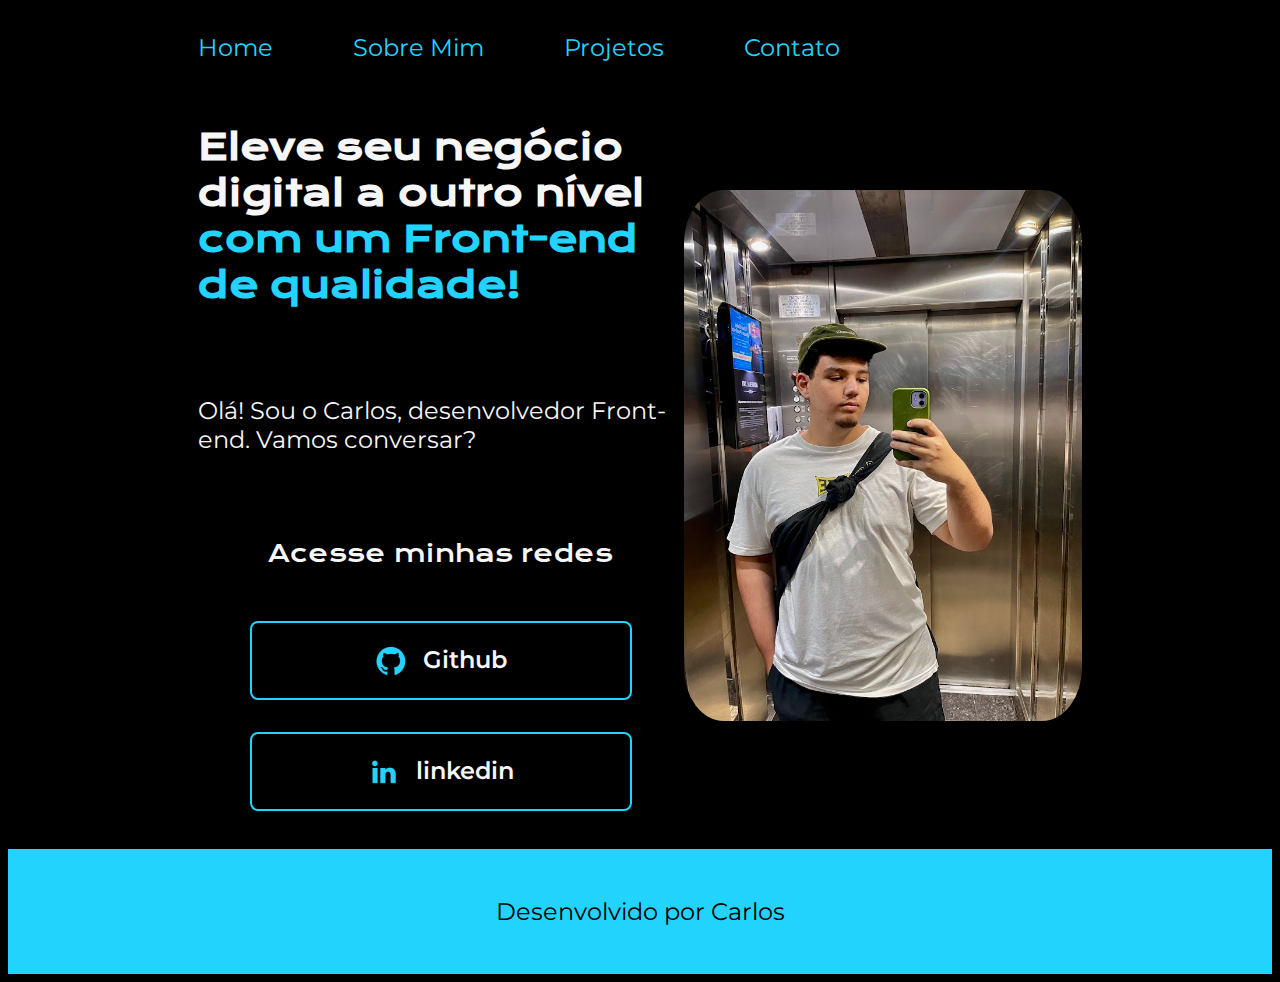
==== index.html @ 83ee728f "0" ====
<!DOCTYPE html>
<html lang="pt-br">

<head>
    <meta charset="UTF-8">
    <meta http-equiv="X-UA-Compatible" content="IE=edge">
    <meta name="viewport" content="width=device-width, initial-scale=1.0">
    <title>Portifolio</title>
    <link rel="stylesheet" href="/estilos/style.css">
</head>

<body>
    <header class="cabecalho">
        <nav class="cabecalho-menu">
           <a class="cabecalho-menu-link" href="index.html">Home</a>
           <a class="cabecalho-menu-link" href="sobremim.html">Sobre Mim</a>
           <a class="cabecalho-menu-link" href="projetos.html">Projetos</a>
           <a class="cabecalho-menu-link" href="contato.html">Contato</a>
        </nav>
    </header>
    <main class="apresentacao">
        <section class="apresentacao__conteudo">
            <h1 class="apresentacao__conteudo__titulo">Eleve seu negócio digital a outro nível<strong 
            class="titulo-destaque"> com um Front-end de qualidade!
            </strong></h1>
            <p class="apresentacao__conteudo__texto">Olá! Sou o Carlos, desenvolvedor
            Front-end. Vamos conversar?</p>
            <div class="apresentacao__links">
                <h2 class="apresentacao__links__subtitulo">Acesse minhas redes</h2>
                <a class="apresentacao__links__link" href="https://github.com/ItsDrue157">
                    <img src="./img/Logo Github.png">
                    Github
                </a>
                <a class="apresentacao__links__link" href="https://linkedin.com/in/borg3s">
                    <img src="./img/Logo linkedin.png">
                    linkedin
                </a>
            </div>
        </section>
        <img class="foto-carlos" src="./img/carlos.jpg" alt="Foto do Carlos">
    </main>
    <footer class="rodape">
        <p>Desenvolvido por Carlos</p>
    </footer>
</body>

</html>
---- estilos/style.css ----
@import url('https://fonts.googleapis.com/css2?family=Krona+One&family=Montserrat:wght@400;600&display=swap');



body{

    box-sizing: border-box;
    background-color: #000000;
    color: #F6F6F6;
}
.cabecalho{
    padding: 2% 0 0 15%;
}
.cabecalho-menu{
    display: flex;
    gap: 80px;
}
.cabecalho-menu-link{
    font-family: 'Montserrat', sans-serif;
    text-decoration: none;
    font-weight: 400;
    font-size: 24px;
    color: #22D4FD;
}


.apresentacao{
    padding: 3% 15%;
    display: flex;
    align-items: center;
    justify-content: space-between;
}
.apresentacao__conteudo{
    width: 615px;
    display: flex;
    flex-direction: column;
    gap: 40px;
}

.apresentacao__conteudo__titulo{
    font-size: 36px;
    font-family: 'Krona One', sans-serif;
}
.titulo-destaque{
    color: #22D4FD;
}
.apresentacao__conteudo__texto{
    font-size: 24px;
    font-family: 'Montserrat', sans-serif;
}

.apresentacao__links{
    display: flex;
    flex-direction: column;
    justify-content: space-between;
    align-items: center;
    gap: 32px;
}
.apresentacao__links__subtitulo{
    font-family: 'Krona One', sans-serif;
    font-weight: 400;
    font-size: 24px;
}
.apresentacao__links__link{
    /* background-color: #22D4FD; */
    display: flex;
    justify-content: center;
    gap: 16px;
    border: 2px solid #22D4FD;
    width: 378px;
    text-align: center;
    border-radius: 8px;
    font-size: 24px;
    font-weight: 600;
    padding: 21.5px 0;
    text-decoration: none;
    color: #F6F6F6;
    font-family: 'Montserrat', sans-serif;
}
.apresentacao__links__link:hover{
    background-color: #272727;
}
.rodape{
    padding: 24px;
    color: #000000;
    background-color: #22D4FD;
    text-align: center;
    font-family: 'Montserrat', sans-serif;
    font-size: 24px;
    font-weight: 400;
}


.foto-carlos{
    width: 45%;
    border-radius: 10%;
}
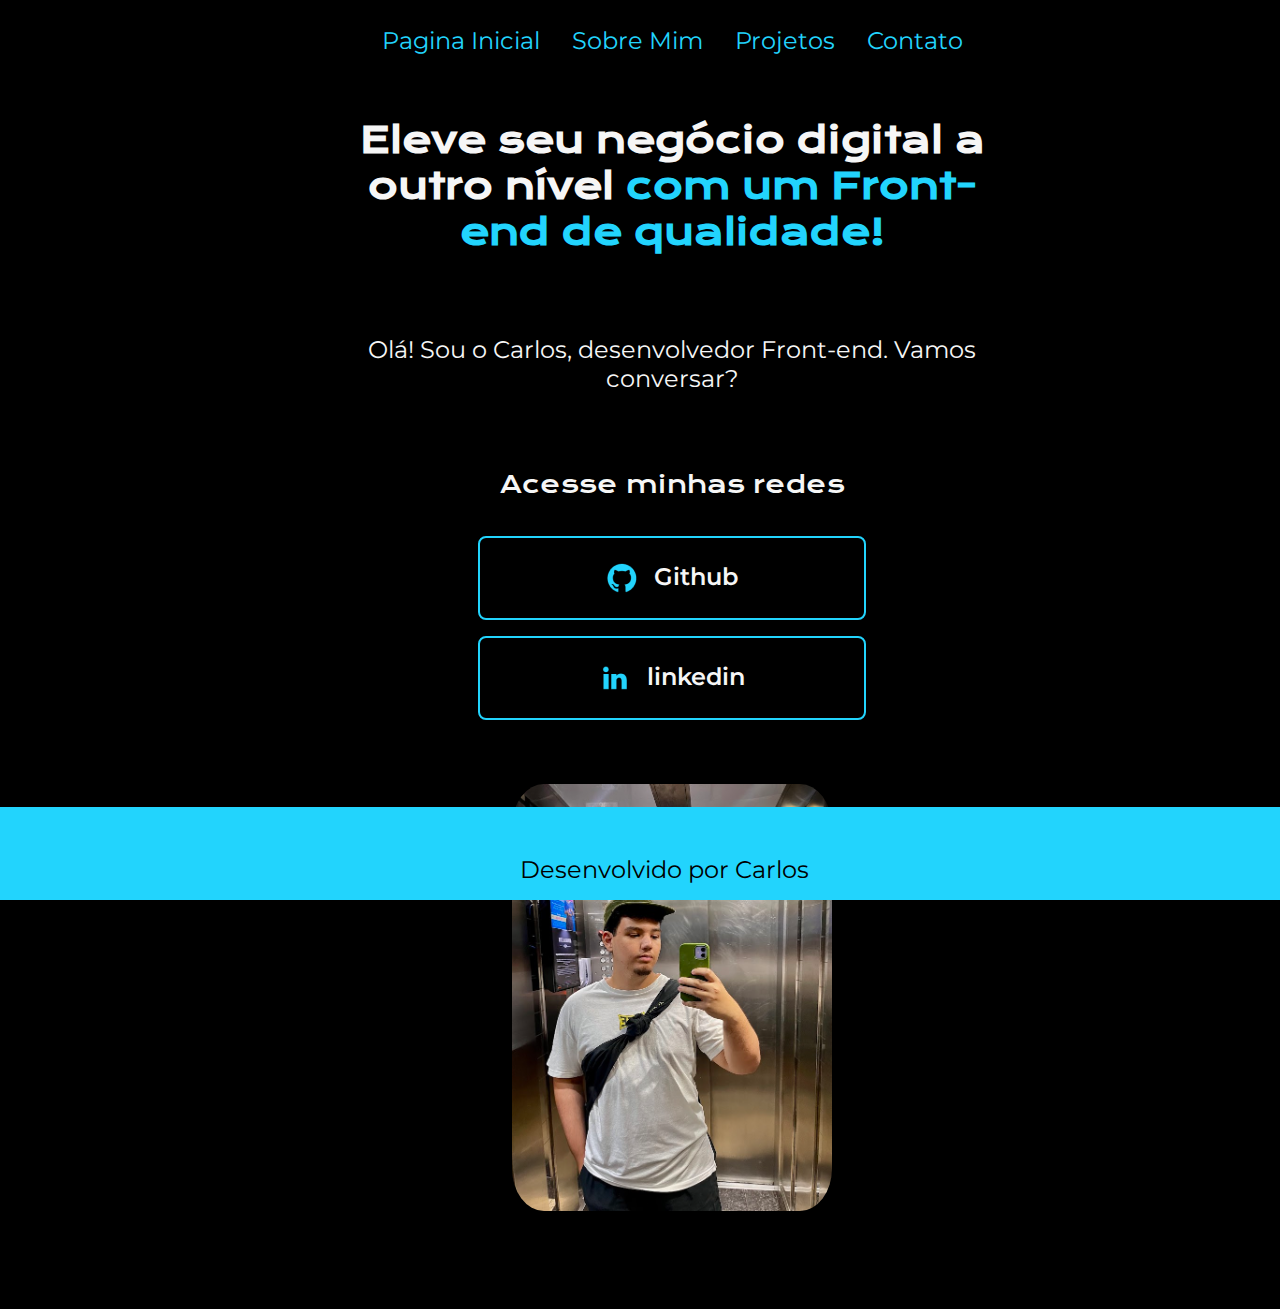
==== commit c3c092a6: "0" ====
--- a/index.html
+++ b/index.html
@@ -5,14 +5,14 @@
     <meta charset="UTF-8">
     <meta http-equiv="X-UA-Compatible" content="IE=edge">
     <meta name="viewport" content="width=device-width, initial-scale=1.0">
-    <title>Portifolio</title>
+    <title>Pagina Incial</title>
     <link rel="stylesheet" href="/estilos/style.css">
 </head>
 
 <body>
     <header class="cabecalho">
         <nav class="cabecalho-menu">
-           <a class="cabecalho-menu-link" href="index.html">Home</a>
+           <a class="cabecalho-menu-link" href="index.html">Pagina Inicial</a>
            <a class="cabecalho-menu-link" href="sobremim.html">Sobre Mim</a>
            <a class="cabecalho-menu-link" href="projetos.html">Projetos</a>
            <a class="cabecalho-menu-link" href="contato.html">Contato</a>
--- a/estilos/style.css
+++ b/estilos/style.css
@@ -1,97 +1,358 @@
 @import url('https://fonts.googleapis.com/css2?family=Krona+One&family=Montserrat:wght@400;600&display=swap');
 
-
-
-body{
-
+body {
     box-sizing: border-box;
     background-color: #000000;
     color: #F6F6F6;
-}
-.cabecalho{
-    padding: 2% 0 0 15%;
-}
-.cabecalho-menu{
-    display: flex;
-    gap: 80px;
-}
-.cabecalho-menu-link{
-    font-family: 'Montserrat', sans-serif;
-    text-decoration: none;
-    font-weight: 400;
-    font-size: 24px;
-    color: #22D4FD;
-}
-
-
-.apresentacao{
-    padding: 3% 15%;
-    display: flex;
+    margin: 0;
+    padding: 0;
+    font-family: 'Montserrat', sans-serif;
+}
+
+.cabecalho {
+    padding: 2% 0 0 5%;
+}
+
+.cabecalho-menu {
+    display: flex;
+    flex-wrap: wrap;
+    gap: 2rem;
+    justify-content: center;
+}
+
+.cabecalho-menu-link {
+    text-decoration: none;
+    font-weight: 400;
+    font-size: 1.5rem;
+    color: #22D4FD;
+}
+
+.apresentacao {
+    padding: 3% 5%;
+    display: flex;
+    flex-direction: row;
     align-items: center;
-    justify-content: space-between;
-}
-.apresentacao__conteudo{
-    width: 615px;
+    gap: 2rem;
+    flex-wrap: wrap;
+    margin-left: 10%;
+}
+
+.apresentacao__conteudo {
+    flex: 1;
+    max-width: 40rem;
     display: flex;
     flex-direction: column;
-    gap: 40px;
-}
-
-.apresentacao__conteudo__titulo{
-    font-size: 36px;
+    gap: 2rem;
+    text-align: center;
+}
+
+.apresentacao__conteudo__titulo {
+    font-size: 2.25rem;
     font-family: 'Krona One', sans-serif;
 }
-.titulo-destaque{
-    color: #22D4FD;
-}
-.apresentacao__conteudo__texto{
-    font-size: 24px;
-    font-family: 'Montserrat', sans-serif;
-}
-
-.apresentacao__links{
+
+.titulo-destaque {
+    color: #22D4FD;
+}
+
+.apresentacao__conteudo__texto {
+    font-size: 1.5rem;
+}
+
+.apresentacao__links {
     display: flex;
     flex-direction: column;
-    justify-content: space-between;
     align-items: center;
-    gap: 32px;
-}
-.apresentacao__links__subtitulo{
+    gap: 2rem;
+}
+
+.apresentacao__links__subtitulo {
     font-family: 'Krona One', sans-serif;
     font-weight: 400;
-    font-size: 24px;
-}
-.apresentacao__links__link{
-    /* background-color: #22D4FD; */
-    display: flex;
-    justify-content: center;
-    gap: 16px;
+    font-size: 1.5rem;
+}
+
+.apresentacao__links__link {
+    display: flex;
+    justify-content: center;
+    gap: 1rem;
     border: 2px solid #22D4FD;
-    width: 378px;
-    text-align: center;
-    border-radius: 8px;
-    font-size: 24px;
+    width: 100%;
+    max-width: 24rem;
+    text-align: center;
+    border-radius: 0.5rem;
+    font-size: 1.5rem;
     font-weight: 600;
-    padding: 21.5px 0;
-    text-decoration: none;
-    color: #F6F6F6;
-    font-family: 'Montserrat', sans-serif;
-}
-.apresentacao__links__link:hover{
+    padding: 1.5rem 0;
+    text-decoration: none;
+    color: #F6F6F6;
+}
+
+.apresentacao__links__link:hover {
     background-color: #272727;
 }
-.rodape{
-    padding: 24px;
+
+.rodape {
+
+    padding: 1.5rem;
     color: #000000;
     background-color: #22D4FD;
     text-align: center;
-    font-family: 'Montserrat', sans-serif;
-    font-size: 24px;
-    font-weight: 400;
-}
-
-
-.foto-carlos{
-    width: 45%;
+    font-size: 1.5rem;
+    font-weight: 400;
+    width: 100%;
+}
+
+.foto-carlos {
+    flex: 1;
+    max-width: 20rem;
     border-radius: 10%;
-}+    margin-top: 2rem;
+    width: 100%;
+}
+/*CSS Pagina Sobre Mim  */
+@import url('https://fonts.googleapis.com/css2?family=Krona+One&family=Montserrat:wght@400;600&display=swap');
+
+body {
+    background-color: black;
+    margin: 0;
+    padding-bottom: 60px; /* Espaço para o rodapé */
+    color: #F6F6F6;
+    font-family: 'Montserrat', sans-serif;
+    box-sizing: border-box;
+}
+
+.cabecalho {
+    padding: 2% 0 0 5%;
+}
+
+.cabecalho-menu {
+    display: flex;
+    flex-wrap: wrap;
+    gap: 2rem;
+    justify-content: center;
+}
+
+.cabecalho-menu-link {
+    font-family: 'Montserrat', sans-serif;
+    text-decoration: none;
+    font-weight: 400;
+    font-size: 1.5rem;
+    color: #22D4FD;
+}
+
+.apresentacao {
+    padding: 3% 5%;
+    display: flex;
+    flex-direction: column;
+    align-items: center;
+    gap: 2rem;
+    margin-right: 5%;
+}
+
+.apresentacao__conteudo__paragrafo {
+    font-size: 1.5rem;
+    font-family: 'Montserrat', sans-serif;
+    color: white;
+    text-align: center;
+    width: 100%;
+    max-width: 40rem;
+}
+
+.apresentacao__links {
+    display: flex;
+    flex-direction: column;
+    gap: 1rem;
+    align-items: center;
+    width: 100%;
+    max-width: 40rem;
+}
+
+.apresentacao__links__link {
+    display: flex;
+    justify-content: center;
+    gap: 1rem;
+    border: 2px solid #22D4FD;
+    width: 100%;
+    max-width: 24rem;
+    text-align: center;
+    border-radius: 0.5rem;
+    font-size: 1.5rem;
+    font-weight: 600;
+    padding: 1.5rem 0;
+    text-decoration: none;
+    color: #F6F6F6;
+}
+
+.rodape {
+    position: fixed;
+    bottom: 0;
+    width: 100%;
+    padding: 1.5rem;
+    color: #000000;
+    background-color: #22D4FD;
+    text-align: center;
+    font-family: 'Montserrat', sans-serif;
+    font-size: 1.5rem;
+    font-weight: 400;
+}
+/*CSS Pagina Projetos*/
+@import url('https://fonts.googleapis.com/css2?family=Montserrat:wght@400;600&display=swap');
+
+body {
+    background-color: black;
+    margin: 0;
+    padding-bottom: 60px; /* Espaço para o rodapé */
+    color: #F6F6F6;
+    font-family: 'Montserrat', sans-serif;
+    box-sizing: border-box;
+}
+
+.cabecalho {
+    padding: 2% 0 0 5%;
+}
+
+.cabecalho-menu {
+    display: flex;
+    flex-wrap: wrap;
+    gap: 2rem;
+    justify-content: center;
+}
+
+.cabecalho-menu-link {
+    font-family: 'Montserrat', sans-serif;
+    text-decoration: none;
+    font-weight: 400;
+    font-size: 1.5rem;
+    color: #22D4FD;
+}
+
+.conteudo {
+    padding: 3% 5%;
+    text-align: center;
+}
+
+.conteudo__titulo {
+    font-size: 2.25rem;
+    margin-bottom: 2.5rem;
+}
+
+.conteudo__cards {
+    display: flex;
+    justify-content: center;
+    gap: 1.25rem;
+    flex-wrap: wrap;
+}
+
+.card {
+    background-color: #333;
+    border: 2px solid #22D4FD;
+    border-radius: 0.5rem;
+    padding: 1.25rem;
+    width: 100%;
+    max-width: 18.75rem;
+    text-align: center;
+}
+
+.card__titulo {
+    font-size: 1.5rem;
+    margin-bottom: 0.625rem;
+}
+
+.card__descricao {
+    font-size: 1.125rem;
+}
+
+.card_link_projeto {
+    text-decoration: none;
+    color: #22D4FD;
+    font-size: 1.125rem;
+}
+
+.rodape {
+    bottom: 0;
+    width: 100%;
+    height: 5%;
+    padding: 1.5rem;
+    color: #000000;
+    background-color: #22D4FD;
+    text-align: center;
+    font-family: 'Montserrat', sans-serif;
+    font-size: 1.5rem;
+    font-weight: 400;
+}
+/*CSS Pagina Contato*/
+@import url('https://fonts.googleapis.com/css2?family=Montserrat:wght@400;600&display=swap');
+
+body {
+    background-color: black;
+    margin: 0;
+    padding-bottom: 60px; /* Espaço para o rodapé */
+    color: #F6F6F6;
+    font-family: 'Montserrat', sans-serif;
+    box-sizing: border-box;
+}
+
+.cabecalho {
+    padding: 2% 0 0 5%;
+}
+
+.cabecalho-menu {
+    display: flex;
+    flex-wrap: wrap;
+    gap: 2rem;
+    justify-content: center;
+}
+
+.cabecalho-menu-link {
+    font-family: 'Montserrat', sans-serif;
+    text-decoration: none;
+    font-weight: 400;
+    font-size: 1.5rem;
+    color: #22D4FD;
+}
+
+.conteudo_contato {
+    padding: 3% 5%;
+    text-align: center;
+    margin-top: 5vh; 
+}
+
+.conteudo__titulo_contato {
+    font-family: 'Montserrat', sans-serif;
+    color: white;
+    font-size: 2rem;
+    margin-bottom: 2rem;
+}
+
+.conteudo_paragrafo_contato {
+    font-family: 'Montserrat', sans-serif;
+    color: white;
+    font-size: 1.25rem;
+    margin-bottom: 2rem;
+    padding: 0 10%;
+}
+
+.contato {
+    display: inline-block;
+    background-color: #22D4FD;
+    color: white;
+    padding: 1rem 2rem;
+    border-radius: 0.25rem;
+    text-decoration: none;
+    font-size: 1.125rem;
+    margin-top: 5vh;
+}
+
+.rodape {
+    position: fixed;
+    bottom: 0;
+    width: 100%;
+    padding: 1.5rem;
+    color: #000000;
+    background-color: #22D4FD;
+    text-align: center;
+    font-family: 'Montserrat', sans-serif;
+    font-size: 1.5rem;
+    font-weight: 400;
+}
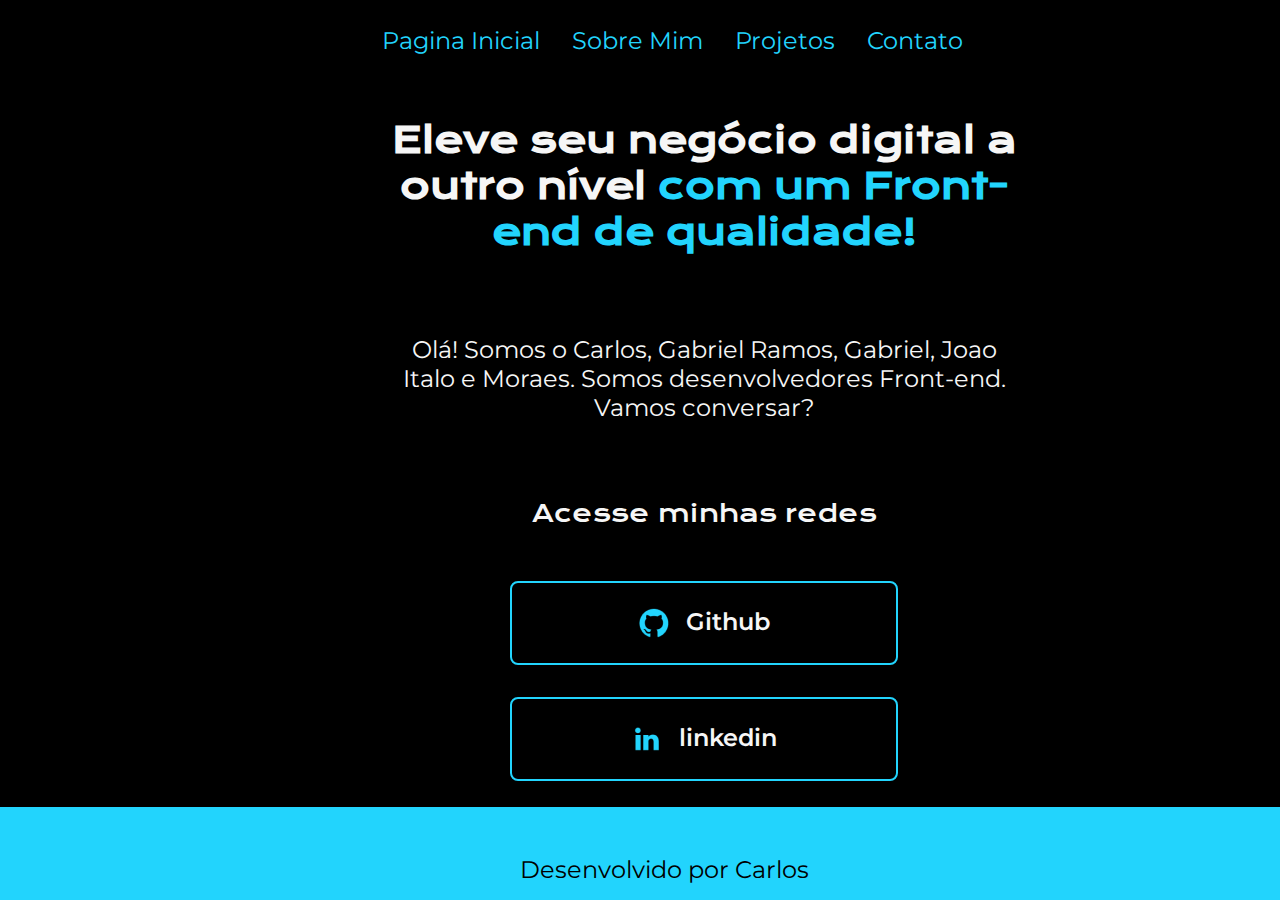
==== commit 58c0a709: "0" ====
--- a/index.html
+++ b/index.html
@@ -23,7 +23,8 @@
             <h1 class="apresentacao__conteudo__titulo">Eleve seu negócio digital a outro nível<strong 
             class="titulo-destaque"> com um Front-end de qualidade!
             </strong></h1>
-            <p class="apresentacao__conteudo__texto">Olá! Sou o Carlos, desenvolvedor
+            <p class="apresentacao__conteudo__texto">Olá! Somos o Carlos, Gabriel Ramos, Gabriel,
+                Joao Italo e Moraes. Somos desenvolvedores
             Front-end. Vamos conversar?</p>
             <div class="apresentacao__links">
                 <h2 class="apresentacao__links__subtitulo">Acesse minhas redes</h2>
@@ -37,7 +38,6 @@
                 </a>
             </div>
         </section>
-        <img class="foto-carlos" src="./img/carlos.jpg" alt="Foto do Carlos">
     </main>
     <footer class="rodape">
         <p>Desenvolvido por Carlos</p>
--- a/estilos/style.css
+++ b/estilos/style.css
@@ -34,7 +34,7 @@
     align-items: center;
     gap: 2rem;
     flex-wrap: wrap;
-    margin-left: 10%;
+    margin-left: 25%;
 }
 
 .apresentacao__conteudo {
@@ -103,15 +103,155 @@
     width: 100%;
 }
 
-.foto-carlos {
+/*CSS Pagina Sobre Mim  */
+
+.about-us {
+    margin-left: 25%;
+    text-align: center;
+    width: 100%;
+    max-width: 1200px;
+    display: flex;
+    flex-direction: column;
+    justify-content: center;
+    align-items: center;
     flex: 1;
-    max-width: 20rem;
-    border-radius: 10%;
-    margin-top: 2rem;
-    width: 100%;
-}
-/*CSS Pagina Sobre Mim  */
-@import url('https://fonts.googleapis.com/css2?family=Krona+One&family=Montserrat:wght@400;600&display=swap');
+    padding: 2rem;
+}
+
+.card-sobres-container {
+    display: flex;
+    flex-wrap: wrap;
+    justify-content: center;
+    gap: 1rem;
+    width: 100%;
+}
+
+.card-sobre {
+    background-color: #292929;
+    border-radius: 10px;
+    box-shadow: 0 4px 8px rgba(0, 0, 0, 0.1);
+    overflow: hidden;
+    width: 100%;
+    max-width: 300px;
+    text-align: center;
+    padding: 1rem;
+    box-sizing: border-box;
+    flex: 1 1 calc(33.333% - 1rem);
+}
+
+.card-sobre img {
+    width: 100%;
+    height: auto;
+    object-fit: cover;
+}
+
+.card-sobre h2 {
+    margin: 0.5rem 0;
+    font-size: 1.5em;
+}
+
+.card-sobre p {
+    color: #ffffff;
+    font-size: 1em;
+    margin: 0.5rem 0;
+}
+
+.card-sobre a {
+    display: inline-block;
+    background-color: #007BFF;
+    border: none;
+    color: white;
+    padding: 0.5rem 1rem;
+    margin: 0.5rem;
+    border-radius: 5px;
+    cursor: pointer;
+    font-size: 1em;
+    text-decoration: none;
+}
+
+.rodape {
+    text-align: center;
+    padding: 1rem;
+    background-color: #333;
+    color: white;
+    width: 100%;
+}
+/*CSS Pagina Projetos*/
+.cabecalho {
+    padding: 2% 0 0 5%;
+}
+
+.cabecalho-menu {
+    display: flex;
+    flex-wrap: wrap;
+    gap: 2rem;
+    justify-content: center;
+}
+
+.cabecalho-menu-link {
+    font-family: 'Montserrat', sans-serif;
+    text-decoration: none;
+    font-weight: 400;
+    font-size: 1.5rem;
+    color: #22D4FD;
+}
+
+.conteudo {
+    padding: 3% 5%;
+    text-align: center;
+}
+
+.conteudo__titulo {
+    font-size: 2.25rem;
+    margin-bottom: 2.5rem;
+}
+
+.conteudo__cards {
+    display: flex;
+    justify-content: center;
+    gap: 1.25rem;
+    flex-wrap: wrap;
+}
+
+.card {
+    background-color: #333;
+    border: 2px solid #22D4FD;
+    border-radius: 0.5rem;
+    padding: 1.25rem;
+    width: 100%;
+    max-width: 18.75rem;
+    text-align: center;
+}
+
+.card__titulo {
+    font-size: 1.5rem;
+    margin-bottom: 0.625rem;
+}
+
+.card__descricao {
+    font-size: 1.125rem;
+}
+
+.card_link_projeto {
+    text-decoration: none;
+    color: #22D4FD;
+    font-size: 1.125rem;
+}
+
+.rodape {
+    bottom: 0;
+    width: 100%;
+    height: 5%;
+    padding: 1.5rem;
+    color: #000000;
+    background-color: #22D4FD;
+    text-align: center;
+    font-family: 'Montserrat', sans-serif;
+    font-size: 1.5rem;
+    font-weight: 400;
+}
+/*CSS Pagina Contato*/
+@import url('https://fonts.googleapis.com/css2?family=Montserrat:wght@400;600&display=swap');
 
 body {
     background-color: black;
@@ -141,47 +281,36 @@
     color: #22D4FD;
 }
 
-.apresentacao {
+.conteudo_contato {
     padding: 3% 5%;
-    display: flex;
-    flex-direction: column;
-    align-items: center;
-    gap: 2rem;
-    margin-right: 5%;
-}
-
-.apresentacao__conteudo__paragrafo {
-    font-size: 1.5rem;
-    font-family: 'Montserrat', sans-serif;
-    color: white;
-    text-align: center;
-    width: 100%;
-    max-width: 40rem;
-}
-
-.apresentacao__links {
-    display: flex;
-    flex-direction: column;
-    gap: 1rem;
-    align-items: center;
-    width: 100%;
-    max-width: 40rem;
-}
-
-.apresentacao__links__link {
-    display: flex;
-    justify-content: center;
-    gap: 1rem;
-    border: 2px solid #22D4FD;
-    width: 100%;
-    max-width: 24rem;
-    text-align: center;
-    border-radius: 0.5rem;
-    font-size: 1.5rem;
-    font-weight: 600;
-    padding: 1.5rem 0;
-    text-decoration: none;
-    color: #F6F6F6;
+    text-align: center;
+    margin-top: 5vh; 
+}
+
+.conteudo__titulo_contato {
+    font-family: 'Montserrat', sans-serif;
+    color: white;
+    font-size: 2rem;
+    margin-bottom: 2rem;
+}
+
+.conteudo_paragrafo_contato {
+    font-family: 'Montserrat', sans-serif;
+    color: white;
+    font-size: 1.25rem;
+    margin-bottom: 2rem;
+    padding: 0 10%;
+}
+
+.contato {
+    display: inline-block;
+    background-color: #22D4FD;
+    color: white;
+    padding: 1rem 2rem;
+    border-radius: 0.25rem;
+    text-decoration: none;
+    font-size: 1.125rem;
+    margin-top: 5vh;
 }
 
 .rodape {
@@ -196,163 +325,3 @@
     font-size: 1.5rem;
     font-weight: 400;
 }
-/*CSS Pagina Projetos*/
-@import url('https://fonts.googleapis.com/css2?family=Montserrat:wght@400;600&display=swap');
-
-body {
-    background-color: black;
-    margin: 0;
-    padding-bottom: 60px; /* Espaço para o rodapé */
-    color: #F6F6F6;
-    font-family: 'Montserrat', sans-serif;
-    box-sizing: border-box;
-}
-
-.cabecalho {
-    padding: 2% 0 0 5%;
-}
-
-.cabecalho-menu {
-    display: flex;
-    flex-wrap: wrap;
-    gap: 2rem;
-    justify-content: center;
-}
-
-.cabecalho-menu-link {
-    font-family: 'Montserrat', sans-serif;
-    text-decoration: none;
-    font-weight: 400;
-    font-size: 1.5rem;
-    color: #22D4FD;
-}
-
-.conteudo {
-    padding: 3% 5%;
-    text-align: center;
-}
-
-.conteudo__titulo {
-    font-size: 2.25rem;
-    margin-bottom: 2.5rem;
-}
-
-.conteudo__cards {
-    display: flex;
-    justify-content: center;
-    gap: 1.25rem;
-    flex-wrap: wrap;
-}
-
-.card {
-    background-color: #333;
-    border: 2px solid #22D4FD;
-    border-radius: 0.5rem;
-    padding: 1.25rem;
-    width: 100%;
-    max-width: 18.75rem;
-    text-align: center;
-}
-
-.card__titulo {
-    font-size: 1.5rem;
-    margin-bottom: 0.625rem;
-}
-
-.card__descricao {
-    font-size: 1.125rem;
-}
-
-.card_link_projeto {
-    text-decoration: none;
-    color: #22D4FD;
-    font-size: 1.125rem;
-}
-
-.rodape {
-    bottom: 0;
-    width: 100%;
-    height: 5%;
-    padding: 1.5rem;
-    color: #000000;
-    background-color: #22D4FD;
-    text-align: center;
-    font-family: 'Montserrat', sans-serif;
-    font-size: 1.5rem;
-    font-weight: 400;
-}
-/*CSS Pagina Contato*/
-@import url('https://fonts.googleapis.com/css2?family=Montserrat:wght@400;600&display=swap');
-
-body {
-    background-color: black;
-    margin: 0;
-    padding-bottom: 60px; /* Espaço para o rodapé */
-    color: #F6F6F6;
-    font-family: 'Montserrat', sans-serif;
-    box-sizing: border-box;
-}
-
-.cabecalho {
-    padding: 2% 0 0 5%;
-}
-
-.cabecalho-menu {
-    display: flex;
-    flex-wrap: wrap;
-    gap: 2rem;
-    justify-content: center;
-}
-
-.cabecalho-menu-link {
-    font-family: 'Montserrat', sans-serif;
-    text-decoration: none;
-    font-weight: 400;
-    font-size: 1.5rem;
-    color: #22D4FD;
-}
-
-.conteudo_contato {
-    padding: 3% 5%;
-    text-align: center;
-    margin-top: 5vh; 
-}
-
-.conteudo__titulo_contato {
-    font-family: 'Montserrat', sans-serif;
-    color: white;
-    font-size: 2rem;
-    margin-bottom: 2rem;
-}
-
-.conteudo_paragrafo_contato {
-    font-family: 'Montserrat', sans-serif;
-    color: white;
-    font-size: 1.25rem;
-    margin-bottom: 2rem;
-    padding: 0 10%;
-}
-
-.contato {
-    display: inline-block;
-    background-color: #22D4FD;
-    color: white;
-    padding: 1rem 2rem;
-    border-radius: 0.25rem;
-    text-decoration: none;
-    font-size: 1.125rem;
-    margin-top: 5vh;
-}
-
-.rodape {
-    position: fixed;
-    bottom: 0;
-    width: 100%;
-    padding: 1.5rem;
-    color: #000000;
-    background-color: #22D4FD;
-    text-align: center;
-    font-family: 'Montserrat', sans-serif;
-    font-size: 1.5rem;
-    font-weight: 400;
-}
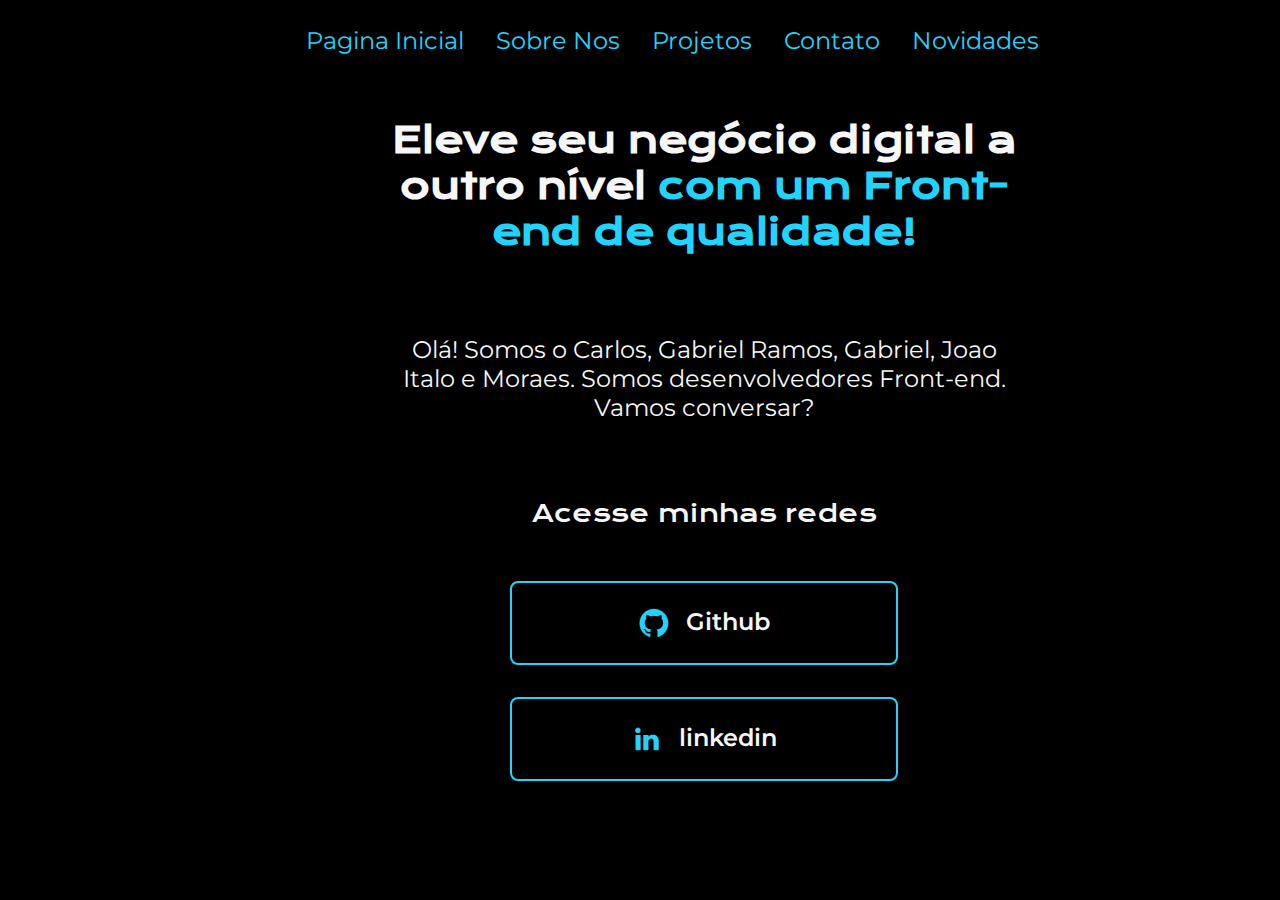
==== commit 9062ccb0: "0" ====
--- a/index.html
+++ b/index.html
@@ -13,9 +13,10 @@
     <header class="cabecalho">
         <nav class="cabecalho-menu">
            <a class="cabecalho-menu-link" href="index.html">Pagina Inicial</a>
-           <a class="cabecalho-menu-link" href="sobremim.html">Sobre Mim</a>
+           <a class="cabecalho-menu-link" href="sobremim.html">Sobre Nos</a>
            <a class="cabecalho-menu-link" href="projetos.html">Projetos</a>
            <a class="cabecalho-menu-link" href="contato.html">Contato</a>
+           <a class="cabecalho-menu-link" href="novidades.html">Novidades</a>
         </nav>
     </header>
     <main class="apresentacao">
@@ -39,9 +40,6 @@
             </div>
         </section>
     </main>
-    <footer class="rodape">
-        <p>Desenvolvido por Carlos</p>
-    </footer>
 </body>
 
 </html>--- a/estilos/style.css
+++ b/estilos/style.css
@@ -106,10 +106,9 @@
 /*CSS Pagina Sobre Mim  */
 
 .about-us {
-    margin-left: 25%;
-    text-align: center;
-    width: 100%;
-    max-width: 1200px;
+    margin-left: 18%;
+    text-align: center;
+    width: 60%;
     display: flex;
     flex-direction: column;
     justify-content: center;
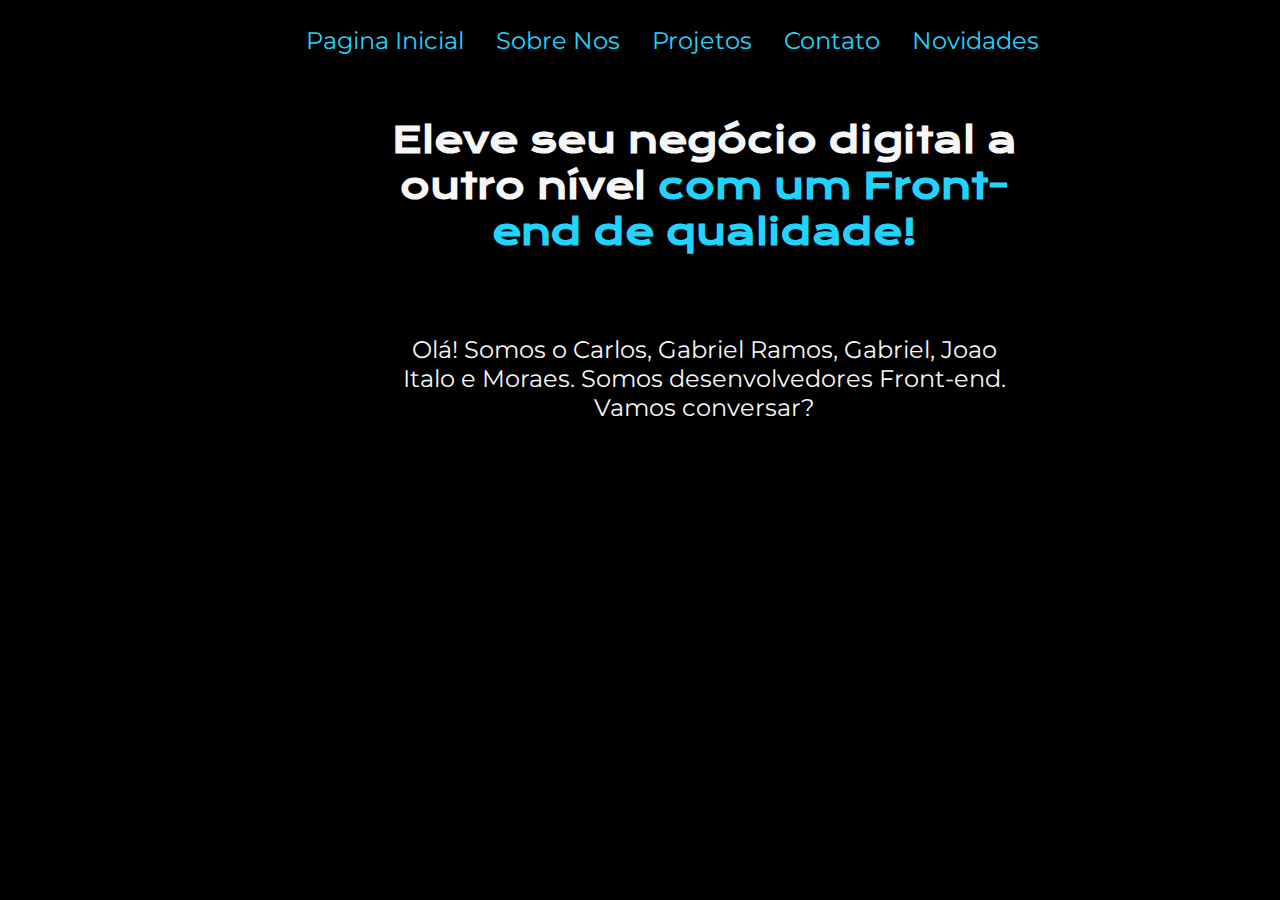
==== commit e33c44e2: "0" ====
--- a/index.html
+++ b/index.html
@@ -27,17 +27,6 @@
             <p class="apresentacao__conteudo__texto">Olá! Somos o Carlos, Gabriel Ramos, Gabriel,
                 Joao Italo e Moraes. Somos desenvolvedores
             Front-end. Vamos conversar?</p>
-            <div class="apresentacao__links">
-                <h2 class="apresentacao__links__subtitulo">Acesse minhas redes</h2>
-                <a class="apresentacao__links__link" href="https://github.com/ItsDrue157">
-                    <img src="./img/Logo Github.png">
-                    Github
-                </a>
-                <a class="apresentacao__links__link" href="https://linkedin.com/in/borg3s">
-                    <img src="./img/Logo linkedin.png">
-                    linkedin
-                </a>
-            </div>
         </section>
     </main>
 </body>
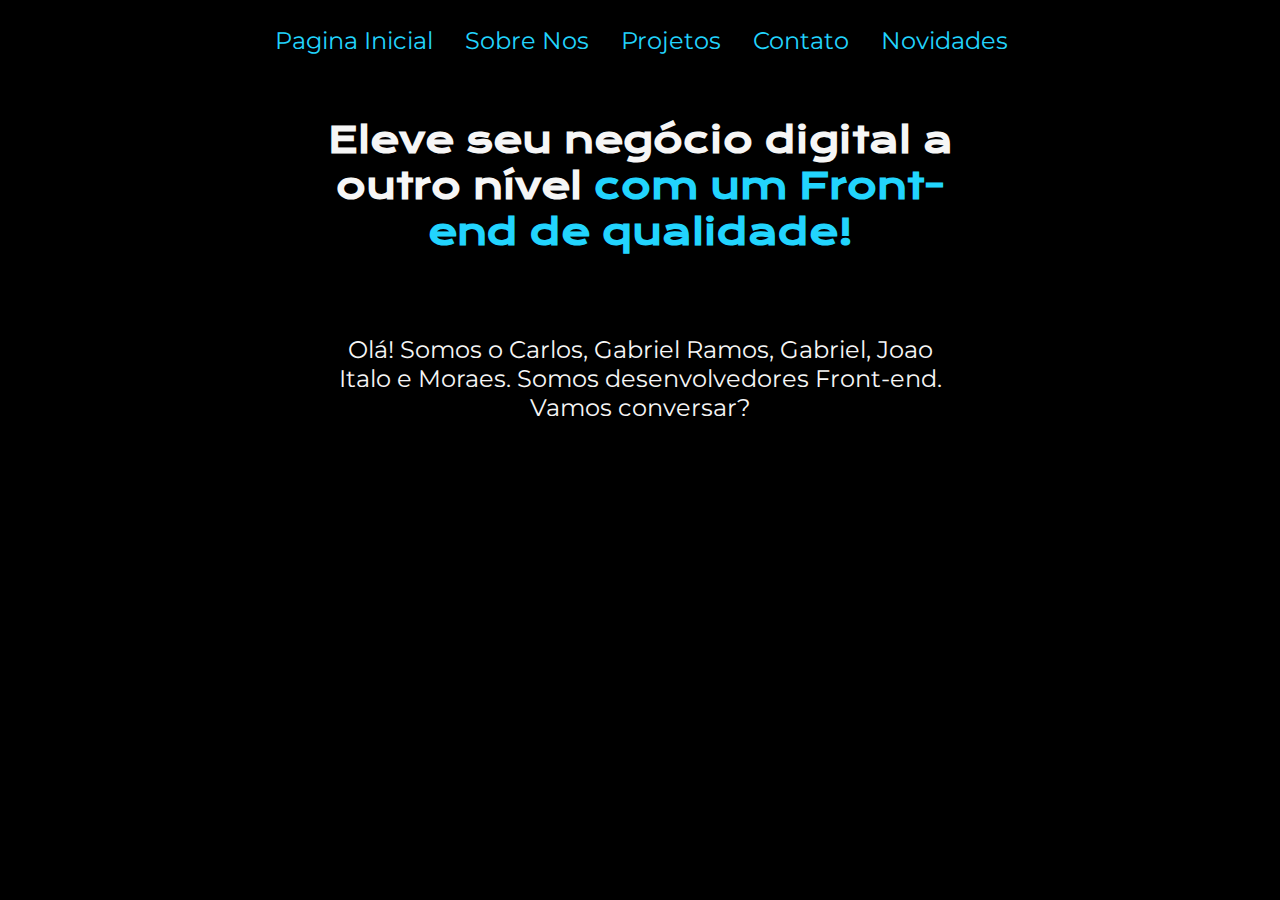
==== commit 3ad2def7: "0" ====
--- a/index.html
+++ b/index.html
@@ -19,7 +19,7 @@
            <a class="cabecalho-menu-link" href="novidades.html">Novidades</a>
         </nav>
     </header>
-    <main class="apresentacao">
+    <main class="apresentacao-index">
         <section class="apresentacao__conteudo">
             <h1 class="apresentacao__conteudo__titulo">Eleve seu negócio digital a outro nível<strong 
             class="titulo-destaque"> com um Front-end de qualidade!
--- a/estilos/style.css
+++ b/estilos/style.css
@@ -15,6 +15,7 @@
 
 .cabecalho-menu {
     display: flex;
+    margin-right: 5%;
     flex-wrap: wrap;
     gap: 2rem;
     justify-content: center;
@@ -27,14 +28,14 @@
     color: #22D4FD;
 }
 
-.apresentacao {
+.apresentacao-index {
     padding: 3% 5%;
     display: flex;
     flex-direction: row;
     align-items: center;
     gap: 2rem;
     flex-wrap: wrap;
-    margin-left: 25%;
+    margin-left: 20%;
 }
 
 .apresentacao__conteudo {
@@ -92,80 +93,51 @@
     background-color: #272727;
 }
 
-.rodape {
-
-    padding: 1.5rem;
-    color: #000000;
-    background-color: #22D4FD;
-    text-align: center;
-    font-size: 1.5rem;
-    font-weight: 400;
-    width: 100%;
-}
+
 
 /*CSS Pagina Sobre Mim  */
-
 .about-us {
-    margin-left: 18%;
-    text-align: center;
-    width: 60%;
-    display: flex;
-    flex-direction: column;
-    justify-content: center;
-    align-items: center;
-    flex: 1;
-    padding: 2rem;
-}
-
-.card-sobres-container {
-    display: flex;
-    flex-wrap: wrap;
-    justify-content: center;
-    gap: 1rem;
-    width: 100%;
-}
-
-.card-sobre {
-    background-color: #292929;
-    border-radius: 10px;
-    box-shadow: 0 4px 8px rgba(0, 0, 0, 0.1);
-    overflow: hidden;
-    width: 100%;
-    max-width: 300px;
-    text-align: center;
-    padding: 1rem;
-    box-sizing: border-box;
-    flex: 1 1 calc(33.333% - 1rem);
-}
-
-.card-sobre img {
+    padding: 3% 5%;
+    text-align: center;
+}
+
+.conteudo__cards {
+    display: flex;
+    justify-content: center;
+    gap: 1.25rem;
+    flex-wrap: wrap;
+}
+
+.card {
+    background-color: #333;
+    border: 2px solid #22D4FD;
+    border-radius: 0.5rem;
+    padding: 1.25rem;
+    width: 100%;
+    max-width: 18.75rem;
+    text-align: center;
+}
+
+.card img {
     width: 100%;
     height: auto;
     object-fit: cover;
-}
-
-.card-sobre h2 {
-    margin: 0.5rem 0;
-    font-size: 1.5em;
-}
-
-.card-sobre p {
-    color: #ffffff;
-    font-size: 1em;
-    margin: 0.5rem 0;
-}
-
-.card-sobre a {
-    display: inline-block;
-    background-color: #007BFF;
-    border: none;
-    color: white;
-    padding: 0.5rem 1rem;
-    margin: 0.5rem;
-    border-radius: 5px;
-    cursor: pointer;
-    font-size: 1em;
-    text-decoration: none;
+    border-radius: 0.5rem;
+}
+
+.card__titulo {
+    font-size: 1.5rem;
+    margin-bottom: 0.625rem;
+}
+
+.card__descricao {
+    font-size: 1.125rem;
+}
+
+.card_link_projeto {
+    text-decoration: none;
+    color: #22D4FD;
+    font-size: 1.125rem;
 }
 
 .rodape {
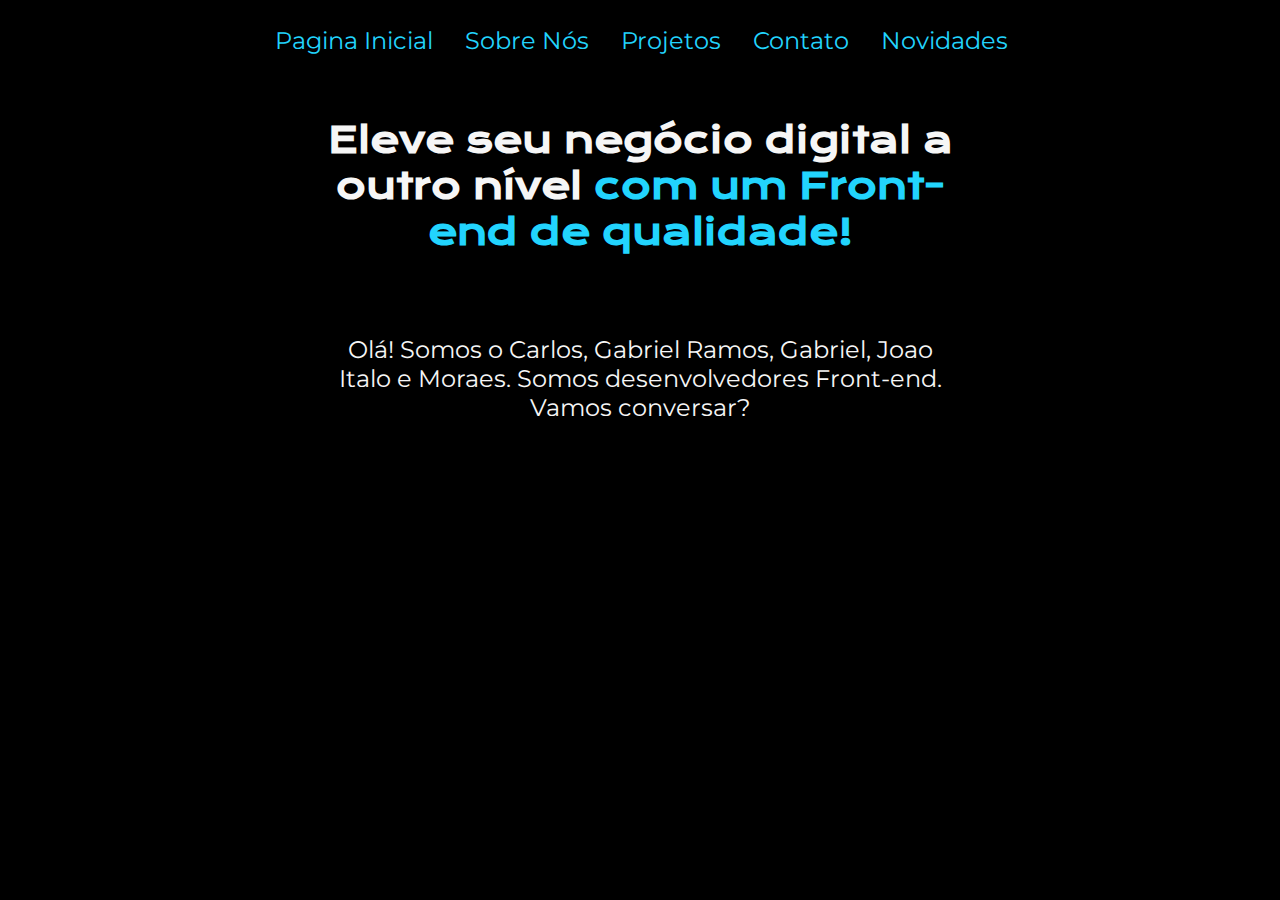
==== commit 693ded9b: "0" ====
--- a/index.html
+++ b/index.html
@@ -13,7 +13,7 @@
     <header class="cabecalho">
         <nav class="cabecalho-menu">
            <a class="cabecalho-menu-link" href="index.html">Pagina Inicial</a>
-           <a class="cabecalho-menu-link" href="sobremim.html">Sobre Nos</a>
+           <a class="cabecalho-menu-link" href="sobre.html">Sobre Nós</a>
            <a class="cabecalho-menu-link" href="projetos.html">Projetos</a>
            <a class="cabecalho-menu-link" href="contato.html">Contato</a>
            <a class="cabecalho-menu-link" href="novidades.html">Novidades</a>
--- a/estilos/style.css
+++ b/estilos/style.css
@@ -31,11 +31,12 @@
 .apresentacao-index {
     padding: 3% 5%;
     display: flex;
+    justify-content: center;
     flex-direction: row;
     align-items: center;
     gap: 2rem;
     flex-wrap: wrap;
-    margin-left: 20%;
+    
 }
 
 .apresentacao__conteudo {
@@ -125,6 +126,11 @@
     border-radius: 0.5rem;
 }
 
+.foto-perfil-sobre{
+    width: 4%;
+    height: 4%;
+}
+
 .card__titulo {
     font-size: 1.5rem;
     margin-bottom: 0.625rem;
@@ -227,7 +233,7 @@
 body {
     background-color: black;
     margin: 0;
-    padding-bottom: 60px; /* Espaço para o rodapé */
+ 
     color: #F6F6F6;
     font-family: 'Montserrat', sans-serif;
     box-sizing: border-box;
@@ -296,3 +302,51 @@
     font-size: 1.5rem;
     font-weight: 400;
 }
+
+.container {
+    max-width: 600px;
+    margin: 0 auto;
+    padding: 20px;
+    background: #f9f9f9;
+    border-radius: 8px;
+    box-shadow: 0 4px 6px rgba(0, 0, 0, 0.1);
+}
+
+.container label {
+    display: block;
+    margin-bottom: 8px;
+    font-weight: bold;
+    color: #333;
+}
+
+.container input,
+.container select,
+.container textarea {
+    width: 100%;
+    padding: 10px;
+    margin-bottom: 20px;
+    border: 1px solid #ccc;
+    border-radius: 4px;
+    font-size: 16px;
+}
+
+.container input:focus,
+.container select:focus,
+.container textarea:focus {
+    border-color: #007BFF;
+    
+}
+
+.container input[type="submit"] {
+    background: #007BFF;
+    color: white;
+    padding: 10px 20px;
+    border: none;
+    border-radius: 4px;
+    cursor: pointer;
+    font-size: 16px;
+}
+
+.container input[type="submit"]:hover {
+    background: #0056b3;
+}
